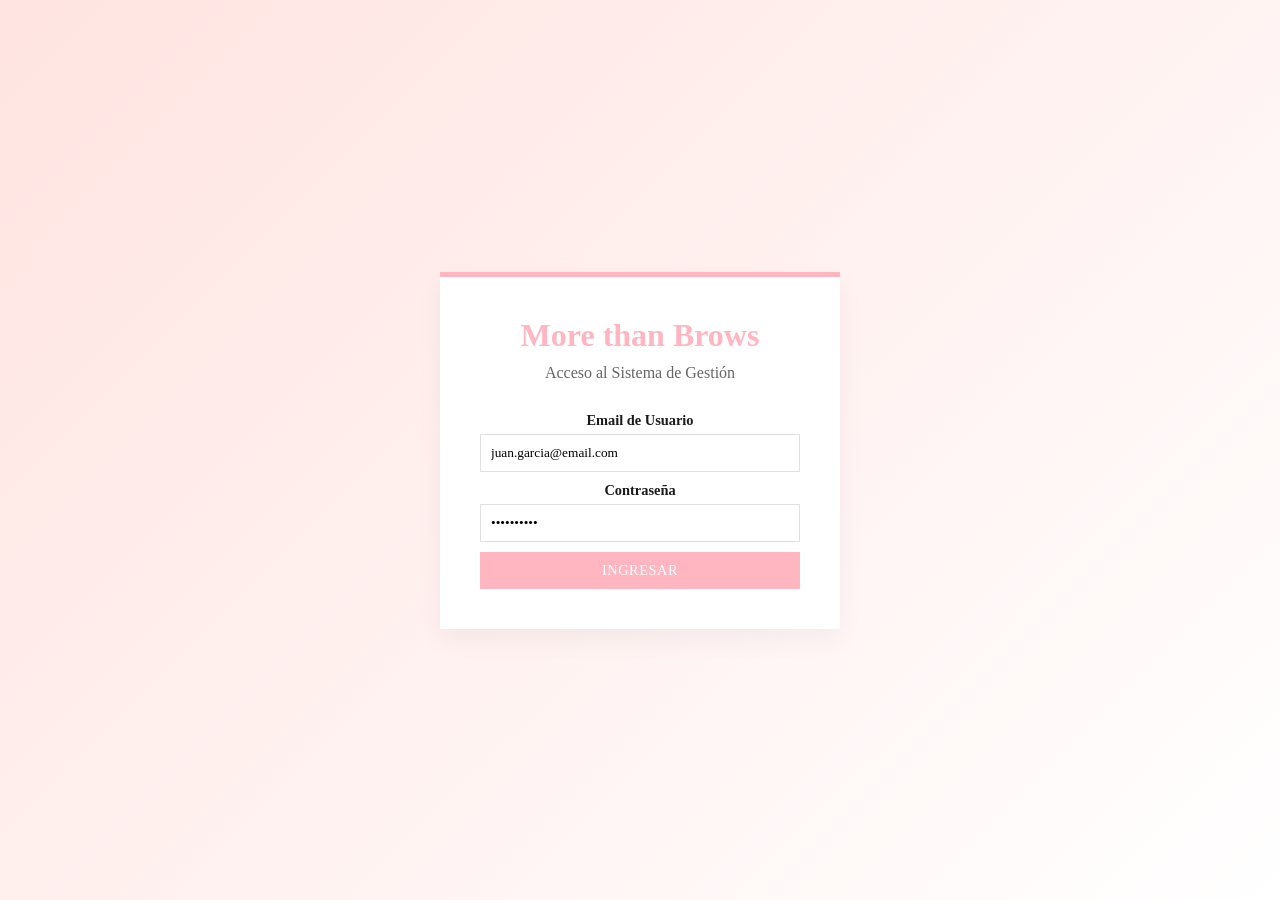
==== www/admin.html @ eb9d2459 "Implementación del TPV y CRUD de entidades" ====
<!DOCTYPE html>
<html lang="es">
<head>
    <meta charset="UTF-8">
    <meta name="viewport" content="width=device-width, initial-scale=1.0">
    <title>Dashboard - More than brows</title>
    <link rel="stylesheet" href="css/styles.css">
</head>
<body>
    <div class="app-container">
        <aside class="sidebar">
            <div class="brand">
                <h2>More than brows</h2>
                <small id="userNameDisplay">Usuario</small>
            </div>
            <ul class="nav-links">
                <li><a href="#" onclick="navTo('sec-tpv')" class="active"><span class="nav-icon">🛒</span> TPV / Venta</a></li>
                <li><a href="#" onclick="navTo('sec-clientes')"><span class="nav-icon">👥</span> Clientes</a></li>
                <li><a href="#" onclick="navTo('sec-productos')"><span class="nav-icon">📦</span> Productos</a></li>
                <li><a href="#" onclick="navTo('sec-ivas')"><span class="nav-icon">tax</span> Tipos IVA</a></li>
                <li><a href="#" onclick="navTo('sec-pagos')"><span class="nav-icon">💳</span> Medios de Pago</a></li>
                <li><a href="#" onclick="navTo('sec-tarjetas')"><span class="nav-icon">🪪</span> Tarjetas</a></li>
                <li style="margin-top: auto; border-top: 1px solid #eee;">
                    <a href="#" onclick="logout()" style="color: #ff6b6b;"><span class="nav-icon">🚪</span> Cerrar Sesión</a>
                </li>
            </ul>
        </aside>

        <main class="main-content">
            
            <section id="sec-tpv" class="section active">
                <div class="page-header">
                    <h2>Terminal Punto de Venta</h2>
                    <span id="fecha-hoy" style="color: var(--gris-oscuro);"></span>
                </div>
                <div class="tpv-layout">
                    <div id="tpv-productos" class="product-grid">
                        </div>
                    <div class="ticket-panel">
                        <div class="ticket-header">
                            <h3>Ticket de Venta</h3>
                        </div>
                        <div id="ticket-items" class="ticket-items">
                            <p style="text-align:center; color:gray; margin-top:20px;">Ticket vacío</p>
                        </div>
                        <div class="ticket-total-section">
                            <div class="ticket-row">
                                <span>Subtotal:</span>
                                <span id="lbl-subtotal">0.00 €</span>
                            </div>
                            <div class="ticket-row">
                                <span>IVA:</span>
                                <span id="lbl-iva">0.00 €</span>
                            </div>
                            <div class="ticket-row" style="margin-top:10px;">
                                <span class="total-final">TOTAL:</span>
                                <span class="total-final" id="lbl-total">0.00 €</span>
                            </div>
                            <button class="btn btn-primary" style="width:100%; margin-top:15px; padding:15px;" onclick="abrirModalPago()">COBRAR</button>
                        </div>
                    </div>
                </div>
            </section>

            <section id="sec-clientes" class="section">
                <div class="page-header">
                    <h2>Gestión de Clientes</h2>
                </div>
                <form id="form-cliente" class="form-grid">
                    <input type="hidden" id="cli-id">
                    <div class="form-group"><label>Nombre</label><input type="text" id="cli-nombre" required></div>
                    <div class="form-group"><label>Apellidos</label><input type="text" id="cli-apellidos" required></div>
                    <div class="form-group"><label>Email</label><input type="email" id="cli-email" required></div>
                    <div class="form-group"><label>Teléfono</label><input type="text" id="cli-telefono"></div>
                    <div class="form-group"><label>Password</label><input type="password" id="cli-pass" placeholder="***"></div>
                    <div class="form-group" style="display:flex; align-items:end;">
                        <button type="submit" class="btn btn-primary">Guardar</button>
                        <button type="button" class="btn" onclick="limpiarForm('form-cliente')">Limpiar</button>
                    </div>
                </form>
                <div class="table-container">
                    <table>
                        <thead><tr><th>ID</th><th>Nombre</th><th>Email</th><th>Teléfono</th><th>Acciones</th></tr></thead>
                        <tbody id="tabla-clientes"></tbody>
                    </table>
                </div>
            </section>

            <section id="sec-productos" class="section">
                <div class="page-header">
                    <h2>Gestión de Productos</h2>
                </div>
                <form id="form-producto" class="form-grid">
                    <input type="hidden" id="prod-id">
                    <div class="form-group"><label>Descripción</label><input type="text" id="prod-desc" required></div>
                    <div class="form-group"><label>Precio</label><input type="number" step="0.01" id="prod-precio" required></div>
                    <div class="form-group"><label>Tipo IVA</label><select id="prod-iva"></select></div>
                    <div class="form-group" style="display:flex; align-items:end;">
                        <button type="submit" class="btn btn-primary">Guardar</button>
                        <button type="button" class="btn" onclick="limpiarForm('form-producto')">Limpiar</button>
                    </div>
                </form>
                <div class="table-container">
                    <table>
                        <thead><tr><th>ID</th><th>Descripción</th><th>Precio</th><th>Tipo IVA</th><th>Acciones</th></tr></thead>
                        <tbody id="tabla-productos"></tbody>
                    </table>
                </div>
            </section>

            <section id="sec-ivas" class="section">
                <div class="page-header"><h2>Tipos de IVA</h2></div>
                <form id="form-iva" class="form-grid">
                    <input type="hidden" id="iva-id">
                    <div class="form-group"><label>Descripción</label><input type="text" id="iva-desc" required></div>
                    <div class="form-group"><label>Tasa %</label><input type="number" step="0.01" id="iva-tasa" required></div>
                    <div class="form-group" style="display:flex; align-items:end;">
                        <button type="submit" class="btn btn-primary">Guardar</button>
                        <button type="button" class="btn" onclick="limpiarForm('form-iva')">Limpiar</button>
                    </div>
                </form>
                <div class="table-container">
                    <table>
                        <thead><tr><th>ID</th><th>Descripción</th><th>Tasa</th><th>Acciones</th></tr></thead>
                        <tbody id="tabla-ivas"></tbody>
                    </table>
                </div>
            </section>

            <section id="sec-pagos" class="section">
                <div class="page-header"><h2>Medios de Pago</h2></div>
                <form id="form-pago" class="form-grid">
                    <input type="hidden" id="pago-id">
                    <div class="form-group"><label>Descripción</label><input type="text" id="pago-desc" required></div>
                    <div class="form-group" style="display:flex; align-items:end;">
                        <button type="submit" class="btn btn-primary">Guardar</button>
                        <button type="button" class="btn" onclick="limpiarForm('form-pago')">Limpiar</button>
                    </div>
                </form>
                <div class="table-container">
                    <table>
                        <thead><tr><th>ID</th><th>Descripción</th><th>Acciones</th></tr></thead>
                        <tbody id="tabla-pagos"></tbody>
                    </table>
                </div>
            </section>

            <section id="sec-tarjetas" class="section">
                <div class="page-header"><h2>Tarjetas de Crédito</h2></div>
                <form id="form-tarjeta" class="form-grid">
                    <input type="hidden" id="tarj-id">
                    <div class="form-group"><label>Descripción</label><input type="text" id="tarj-desc" required></div>
                    <div class="form-group"><label>Número</label><input type="text" id="tarj-num" required></div>
                    <div class="form-group"><label>Caducidad</label><input type="date" id="tarj-cad" required></div>
                    <div class="form-group"><label>Cliente</label><select id="tarj-cli"></select></div>
                    <div class="form-group" style="display:flex; align-items:end;">
                        <button type="submit" class="btn btn-primary">Guardar</button>
                        <button type="button" class="btn" onclick="limpiarForm('form-tarjeta')">Limpiar</button>
                    </div>
                </form>
                <div class="table-container">
                    <table>
                        <thead><tr><th>ID</th><th>Descripción</th><th>Número</th><th>Cliente</th><th>Acciones</th></tr></thead>
                        <tbody id="tabla-tarjetas"></tbody>
                    </table>
                </div>
            </section>

        </main>
    </div>

    <div id="modal-pago" class="modal">
        <div class="modal-content">
            <h2 style="color:var(--rosa-principal); margin-bottom:20px;">Finalizar Compra</h2>
            <div class="form-group">
                <label>Cliente</label>
                <select id="modal-cliente"></select>
            </div>
            <div class="form-group">
                <label>Medio de Pago</label>
                <select id="modal-medio" onchange="checkMedioPago()"></select>
            </div>
            <div class="form-group" id="div-tarjeta" style="display:none;">
                <label>Tarjeta del Cliente</label>
                <select id="modal-tarjeta"></select>
                <small style="color:gray;">Solo si el cliente tiene tarjetas registradas</small>
            </div>
            
            <h3 style="text-align:right; margin-top:20px;">Total: <span id="modal-total">0.00 €</span></h3>
            
            <div class="modal-footer">
                <button class="btn" onclick="document.getElementById('modal-pago').classList.remove('active')">Cancelar</button>
                <button class="btn btn-primary" onclick="procesarPedido()">Confirmar Pedido</button>
            </div>
        </div>
    </div>

    <script src="js/app.js"></script>
</body>
</html>
---- www/css/styles.css ----
:root {
    --rosa-principal: #FFB6C1;
    --rosa-secundario: #FFE4E1;
    --rosa-acento: #FFC0CB;
    --negro: #1A1A1A;
    --blanco: #FFFFFF;
    --gris-claro: #F5F5F5;
    --gris-medio: #E0E0E0;
    --gris-oscuro: #666666;
    --sidebar-width: 260px;
    --header-height: 70px;
    --transicion: all 0.3s ease;
}

* { box-sizing: border-box; margin: 0; padding: 0; }

body {
    font-family: 'Georgia', serif;
    background-color: var(--gris-claro);
    color: var(--negro);
    height: 100vh;
    overflow: hidden; /* Importante para el layout de panel */
}

/* --- Layout Principal --- */
.app-container {
    display: flex;
    height: 100vh;
}

/* Sidebar Navigation */
.sidebar {
    width: var(--sidebar-width);
    background: var(--blanco);
    border-right: 1px solid var(--gris-medio);
    display: flex;
    flex-direction: column;
    padding: 20px 0;
    flex-shrink: 0;
}

.brand {
    text-align: center;
    padding-bottom: 20px;
    border-bottom: 2px solid var(--rosa-secundario);
    margin-bottom: 20px;
}

.brand h2 { 
    color: var(--rosa-principal); 
    font-weight: 300; 
    letter-spacing: 1px;
    font-size: 1.5rem;
}

.nav-links { list-style: none; }

.nav-links li a {
    display: flex;
    align-items: center;
    padding: 15px 25px;
    color: var(--negro);
    text-decoration: none;
    transition: var(--transicion);
    border-left: 4px solid transparent;
    font-size: 1rem;
}

.nav-links li a:hover, .nav-links li a.active {
    background-color: var(--rosa-secundario);
    border-left-color: var(--rosa-principal);
    font-weight: bold;
}

.nav-icon { margin-right: 10px; width: 20px; text-align: center; }

/* Main Content Area */
.main-content {
    flex: 1;
    overflow-y: auto;
    padding: 30px;
    background-color: #FAFAFA;
}

.section { display: none; animation: fadeIn 0.3s ease; }
.section.active { display: block; }

@keyframes fadeIn { from { opacity: 0; transform: translateY(10px); } to { opacity: 1; transform: translateY(0); } }

.page-header {
    display: flex;
    justify-content: space-between;
    align-items: center;
    margin-bottom: 30px;
    padding-bottom: 15px;
    border-bottom: 1px solid var(--gris-medio);
}

.page-header h2 { color: var(--rosa-principal); font-weight: 400; border: none; margin: 0; }

/* --- Tablas CRUD --- */
.table-container {
    background: var(--blanco);
    border: 1px solid var(--gris-medio);
    box-shadow: 0 2px 5px rgba(0,0,0,0.05);
    overflow-x: auto;
}

table { width: 100%; border-collapse: collapse; }

th {
    background-color: var(--rosa-secundario);
    text-align: left;
    padding: 15px;
    font-weight: 600;
    color: var(--negro);
    border-bottom: 2px solid var(--rosa-principal);
}

td { padding: 12px 15px; border-bottom: 1px solid var(--gris-medio); }
tr:hover { background-color: #FFF0F5; }

/* Formularios */
.form-grid {
    display: grid;
    grid-template-columns: repeat(auto-fit, minmax(200px, 1fr));
    gap: 15px;
    margin-bottom: 20px;
    background: var(--blanco);
    padding: 20px;
    border: 1px solid var(--gris-medio);
}

.form-group { margin-bottom: 10px; }
.form-group label { display: block; margin-bottom: 5px; font-size: 0.9em; font-weight: bold;}
.form-group input, .form-group select {
    width: 100%; padding: 10px; border: 1px solid var(--gris-medio); font-family: 'Georgia';
}
.form-group input:focus { border-color: var(--rosa-principal); outline: none; }

/* Botones */
.btn {
    padding: 10px 20px;
    border: none;
    cursor: pointer;
    font-family: 'Georgia', serif;
    font-size: 0.9em;
    transition: 0.3s;
    text-transform: uppercase;
    letter-spacing: 0.5px;
}

.btn-primary { background: var(--rosa-principal); color: var(--blanco); }
.btn-primary:hover { background: var(--rosa-acento); transform: translateY(-2px); box-shadow: 0 4px 6px rgba(0,0,0,0.1); }

.btn-danger { background: #ff6b6b; color: white; }
.btn-sm { padding: 5px 10px; font-size: 0.8em; margin-right: 5px; }

/* --- TPV (Punto de Venta) --- */
.tpv-layout {
    display: grid;
    grid-template-columns: 2fr 1fr;
    gap: 20px;
    height: calc(100vh - 150px);
}

.product-grid {
    display: grid;
    grid-template-columns: repeat(auto-fill, minmax(160px, 1fr));
    gap: 15px;
    overflow-y: auto;
    padding-right: 10px;
}

.tpv-card {
    background: var(--blanco);
    border: 1px solid var(--gris-medio);
    padding: 15px;
    text-align: center;
    cursor: pointer;
    transition: 0.2s;
    display: flex;
    flex-direction: column;
    justify-content: space-between;
    height: 150px;
}

.tpv-card:hover { border-color: var(--rosa-principal); box-shadow: 0 4px 10px rgba(0,0,0,0.1); transform: translateY(-2px); }
.tpv-card h4 { font-size: 1rem; margin-bottom: 5px; }
.tpv-card .price { color: var(--rosa-principal); font-weight: bold; font-size: 1.2rem; }

.ticket-panel {
    background: var(--blanco);
    border: 1px solid var(--gris-medio);
    display: flex;
    flex-direction: column;
    padding: 20px;
    box-shadow: 0 4px 15px rgba(0,0,0,0.05);
}

.ticket-header { text-align: center; border-bottom: 2px dashed var(--gris-medio); padding-bottom: 10px; margin-bottom: 10px; }
.ticket-items { flex: 1; overflow-y: auto; margin-bottom: 15px; }

.ticket-item {
    display: flex;
    justify-content: space-between;
    align-items: center;
    margin-bottom: 10px;
    font-size: 0.9em;
    padding-bottom: 5px;
    border-bottom: 1px solid #eee;
}

.ticket-total-section { border-top: 2px solid var(--negro); padding-top: 15px; }
.ticket-row { display: flex; justify-content: space-between; margin-bottom: 5px; }
.total-final { font-size: 1.5em; color: var(--rosa-principal); font-weight: bold; }

/* --- Login Page --- */
.login-body {
    display: flex;
    justify-content: center;
    align-items: center;
    height: 100vh;
    background: linear-gradient(135deg, var(--rosa-secundario), var(--blanco));
}

.login-card {
    background: var(--blanco);
    padding: 40px;
    width: 400px;
    box-shadow: 0 10px 25px rgba(0,0,0,0.05);
    border-top: 5px solid var(--rosa-principal);
    text-align: center;
}

/* Modales */
.modal {
    display: none; position: fixed; top: 0; left: 0; width: 100%; height: 100%;
    background: rgba(0,0,0,0.4); z-index: 1000; justify-content: center; align-items: center;
}
.modal.active { display: flex; }
.modal-content { background: var(--blanco); padding: 30px; width: 500px; max-width: 90%; border-radius: 4px; }
.modal-footer { margin-top: 20px; text-align: right; }
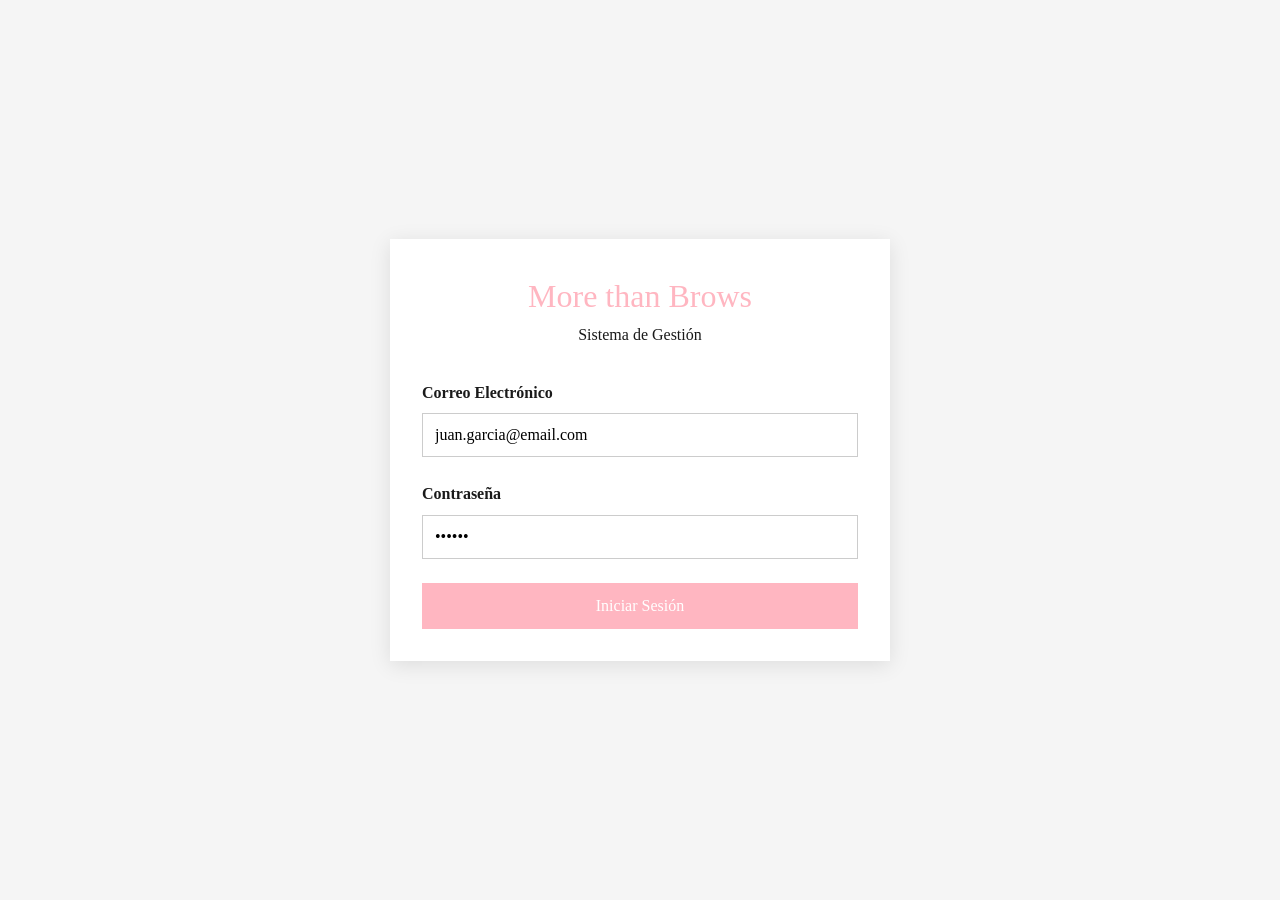
==== commit 31239c8c: "Implementación de la filosofía Mobile First, accesibilidad y nomenclatura BEM" ====
--- a/www/admin.html
+++ b/www/admin.html
@@ -3,165 +3,154 @@
 <head>
     <meta charset="UTF-8">
     <meta name="viewport" content="width=device-width, initial-scale=1.0">
-    <title>Dashboard - More than brows</title>
+    <title>Panel - More than brows</title>
     <link rel="stylesheet" href="css/styles.css">
 </head>
 <body>
-    <div class="app-container">
-        <aside class="sidebar">
-            <div class="brand">
-                <h2>More than brows</h2>
+    <div class="layout">
+        <nav class="sidebar" aria-label="Navegación principal">
+            <div class="sidebar__brand">
+                <h2 class="sidebar__brand-title">More than brows</h2>
                 <small id="userNameDisplay">Usuario</small>
             </div>
-            <ul class="nav-links">
-                <li><a href="#" onclick="navTo('sec-tpv')" class="active"><span class="nav-icon">🛒</span> TPV / Venta</a></li>
-                <li><a href="#" onclick="navTo('sec-clientes')"><span class="nav-icon">👥</span> Clientes</a></li>
-                <li><a href="#" onclick="navTo('sec-productos')"><span class="nav-icon">📦</span> Productos</a></li>
-                <li><a href="#" onclick="navTo('sec-ivas')"><span class="nav-icon">tax</span> Tipos IVA</a></li>
-                <li><a href="#" onclick="navTo('sec-pagos')"><span class="nav-icon">💳</span> Medios de Pago</a></li>
-                <li><a href="#" onclick="navTo('sec-tarjetas')"><span class="nav-icon">🪪</span> Tarjetas</a></li>
-                <li style="margin-top: auto; border-top: 1px solid #eee;">
-                    <a href="#" onclick="logout()" style="color: #ff6b6b;"><span class="nav-icon">🚪</span> Cerrar Sesión</a>
+            <ul class="sidebar__nav">
+                <li>
+                    <a href="#" onclick="navTo('sec-tpv', this)" class="sidebar__link sidebar__link--active" aria-current="page">
+                        <svg class="sidebar__icon" viewBox="0 0 24 24"><path d="M7 18c-1.1 0-1.99.9-1.99 2S5.9 22 7 22s2-.9 2-2-.9-2-2-2zM1 2v2h2l3.6 7.59-1.35 2.45c-.16.28-.25.61-.25.96 0 1.1.9 2 2 2h12v-2H7.42c-.14 0-.25-.11-.25-.25l.03-.12.9-1.63h7.45c.75 0 1.41-.41 1.75-1.03l3.58-6.49c.08-.14.12-.31.12-.48 0-.55-.45-1-1-1H5.21l-.94-2H1zm16 16c-1.1 0-1.99.9-1.99 2s.89 2 1.99 2 2-.9 2-2-.9-2-2-2z"/></svg>
+                        <span>TPV</span>
+                    </a>
+                </li>
+                <li>
+                    <a href="#" onclick="navTo('sec-clientes', this)" class="sidebar__link">
+                        <svg class="sidebar__icon" viewBox="0 0 24 24"><path d="M12 12c2.21 0 4-1.79 4-4s-1.79-4-4-4-4 1.79-4 4 1.79 4 4 4zm0 2c-2.67 0-8 1.34-8 4v2h16v-2c0-2.66-5.33-4-8-4z"/></svg>
+                        <span>Clientes</span>
+                    </a>
+                </li>
+                <li>
+                    <a href="#" onclick="navTo('sec-productos', this)" class="sidebar__link">
+                        <svg class="sidebar__icon" viewBox="0 0 24 24"><path d="M20 4H4v2h16V4zm1 10v-2l-1-5H4l-1 5v2h1v6h10v-6h4v6h2v-6h1zm-9 4H6v-4h6v4z"/></svg>
+                        <span>Prod.</span>
+                    </a>
+                </li>
+                <li>
+                    <a href="#" onclick="logout()" class="sidebar__link" style="color: var(--color-danger);">
+                        <svg class="sidebar__icon" viewBox="0 0 24 24"><path d="M10.09 15.59L11.5 17l5-5-5-5-1.41 1.41L12.67 11H3v2h9.67l-2.58 2.59zM19 3H5c-1.11 0-2 .9-2 2v4h2V5h14v14H5v-4H3v4c0 1.1.89 2 2 2h14c1.1 0 2-.9 2-2V5c0-1.1-.9-2-2-2z"/></svg>
+                        <span>Salir</span>
+                    </a>
                 </li>
             </ul>
-        </aside>
+        </nav>
 
-        <main class="main-content">
+        <main class="layout__main" id="main-content">
             
-            <section id="sec-tpv" class="section active">
-                <div class="page-header">
-                    <h2>Terminal Punto de Venta</h2>
-                    <span id="fecha-hoy" style="color: var(--gris-oscuro);"></span>
-                </div>
-                <div class="tpv-layout">
-                    <div id="tpv-productos" class="product-grid">
+            <section id="sec-tpv" class="section section--active" aria-labelledby="title-tpv">
+                <header class="page-header">
+                    <h2 id="title-tpv" class="page-header__title">Terminal Punto de Venta</h2>
+                    <p id="fecha-hoy" class="form__label" style="font-weight: normal;"></p>
+                </header>
+
+                <div class="tpv">
+                    <div id="tpv-productos" class="tpv__grid" role="list">
                         </div>
-                    <div class="ticket-panel">
-                        <div class="ticket-header">
-                            <h3>Ticket de Venta</h3>
+
+                    <div class="ticket tpv__ticket">
+                        <h3 class="form__label" style="text-align: center; border-bottom: 2px dashed #CCC; padding-bottom: 8px;">Ticket Actual</h3>
+                        
+                        <div id="ticket-items" class="ticket__items" role="list">
+                            <p style="text-align:center; color: var(--color-text-light);">Carrito vacío</p>
                         </div>
-                        <div id="ticket-items" class="ticket-items">
-                            <p style="text-align:center; color:gray; margin-top:20px;">Ticket vacío</p>
-                        </div>
-                        <div class="ticket-total-section">
-                            <div class="ticket-row">
+
+                        <div class="ticket__summary">
+                            <div style="display:flex; justify-content:space-between;">
                                 <span>Subtotal:</span>
                                 <span id="lbl-subtotal">0.00 €</span>
                             </div>
-                            <div class="ticket-row">
+                            <div style="display:flex; justify-content:space-between;">
                                 <span>IVA:</span>
                                 <span id="lbl-iva">0.00 €</span>
                             </div>
-                            <div class="ticket-row" style="margin-top:10px;">
-                                <span class="total-final">TOTAL:</span>
-                                <span class="total-final" id="lbl-total">0.00 €</span>
+                            <div style="display:flex; justify-content:space-between; margin-top: 10px; font-weight: bold;">
+                                <span class="ticket__total">TOTAL:</span>
+                                <span class="ticket__total" id="lbl-total">0.00 €</span>
                             </div>
-                            <button class="btn btn-primary" style="width:100%; margin-top:15px; padding:15px;" onclick="abrirModalPago()">COBRAR</button>
+                            <button class="btn btn--primary btn--block" style="margin-top: 16px;" onclick="abrirModalPago()">COBRAR</button>
                         </div>
                     </div>
                 </div>
             </section>
 
-            <section id="sec-clientes" class="section">
-                <div class="page-header">
-                    <h2>Gestión de Clientes</h2>
-                </div>
-                <form id="form-cliente" class="form-grid">
+            <section id="sec-clientes" class="section" aria-labelledby="title-clientes">
+                <header class="page-header">
+                    <h2 id="title-clientes" class="page-header__title">Gestión de Clientes</h2>
+                </header>
+
+                <form id="form-cliente" class="form">
                     <input type="hidden" id="cli-id">
-                    <div class="form-group"><label>Nombre</label><input type="text" id="cli-nombre" required></div>
-                    <div class="form-group"><label>Apellidos</label><input type="text" id="cli-apellidos" required></div>
-                    <div class="form-group"><label>Email</label><input type="email" id="cli-email" required></div>
-                    <div class="form-group"><label>Teléfono</label><input type="text" id="cli-telefono"></div>
-                    <div class="form-group"><label>Password</label><input type="password" id="cli-pass" placeholder="***"></div>
-                    <div class="form-group" style="display:flex; align-items:end;">
-                        <button type="submit" class="btn btn-primary">Guardar</button>
-                        <button type="button" class="btn" onclick="limpiarForm('form-cliente')">Limpiar</button>
+                    <div class="form__group">
+                        <label for="cli-nombre" class="form__label">Nombre</label>
+                        <input type="text" id="cli-nombre" class="form__input" required>
                     </div>
+                    <div class="form__group">
+                        <label for="cli-email" class="form__label">Email</label>
+                        <input type="email" id="cli-email" class="form__input" required>
+                    </div>
+                    <div class="form__group">
+                        <label for="cli-apellidos" class="form__label">Apellidos</label>
+                        <input type="text" id="cli-apellidos" class="form__input" required>
+                    </div>
+                    <div class="form__group">
+                        <label for="cli-telefono" class="form__label">Teléfono</label>
+                        <input type="tel" id="cli-telefono" class="form__input">
+                    </div>
+                    <button type="submit" class="btn btn--primary">Guardar Cliente</button>
+                    <button type="button" class="btn" onclick="limpiarForm('form-cliente')">Limpiar</button>
                 </form>
-                <div class="table-container">
-                    <table>
-                        <thead><tr><th>ID</th><th>Nombre</th><th>Email</th><th>Teléfono</th><th>Acciones</th></tr></thead>
+
+                <div class="data-table-wrapper">
+                    <table class="data-table">
+                        <thead class="data-table__header">
+                            <tr>
+                                <th class="data-table__th">Nombre</th>
+                                <th class="data-table__th">Email</th>
+                                <th class="data-table__th">Acciones</th>
+                            </tr>
+                        </thead>
                         <tbody id="tabla-clientes"></tbody>
                     </table>
                 </div>
             </section>
 
-            <section id="sec-productos" class="section">
-                <div class="page-header">
-                    <h2>Gestión de Productos</h2>
-                </div>
-                <form id="form-producto" class="form-grid">
+            <section id="sec-productos" class="section" aria-labelledby="title-productos">
+                <header class="page-header"><h2 id="title-productos" class="page-header__title">Gestión de Productos</h2></header>
+                
+                <form id="form-producto" class="form">
                     <input type="hidden" id="prod-id">
-                    <div class="form-group"><label>Descripción</label><input type="text" id="prod-desc" required></div>
-                    <div class="form-group"><label>Precio</label><input type="number" step="0.01" id="prod-precio" required></div>
-                    <div class="form-group"><label>Tipo IVA</label><select id="prod-iva"></select></div>
-                    <div class="form-group" style="display:flex; align-items:end;">
-                        <button type="submit" class="btn btn-primary">Guardar</button>
-                        <button type="button" class="btn" onclick="limpiarForm('form-producto')">Limpiar</button>
+                    <div class="form__group">
+                        <label for="prod-desc" class="form__label">Descripción</label>
+                        <input type="text" id="prod-desc" class="form__input" required>
                     </div>
+                    <div class="form__group">
+                        <label for="prod-precio" class="form__label">Precio (€)</label>
+                        <input type="number" step="0.01" id="prod-precio" class="form__input" required>
+                    </div>
+                    <div class="form__group">
+                        <label for="prod-iva" class="form__label">Tipo IVA</label>
+                        <select id="prod-iva" class="form__select"></select>
+                    </div>
+                    <button type="submit" class="btn btn--primary">Guardar Producto</button>
+                    <button type="button" class="btn" onclick="limpiarForm('form-producto')">Limpiar</button>
                 </form>
-                <div class="table-container">
-                    <table>
-                        <thead><tr><th>ID</th><th>Descripción</th><th>Precio</th><th>Tipo IVA</th><th>Acciones</th></tr></thead>
+
+                <div class="data-table-wrapper">
+                    <table class="data-table">
+                        <thead class="data-table__header">
+                            <tr>
+                                <th class="data-table__th">Descripción</th>
+                                <th class="data-table__th">Precio</th>
+                                <th class="data-table__th">Acciones</th>
+                            </tr>
+                        </thead>
                         <tbody id="tabla-productos"></tbody>
-                    </table>
-                </div>
-            </section>
-
-            <section id="sec-ivas" class="section">
-                <div class="page-header"><h2>Tipos de IVA</h2></div>
-                <form id="form-iva" class="form-grid">
-                    <input type="hidden" id="iva-id">
-                    <div class="form-group"><label>Descripción</label><input type="text" id="iva-desc" required></div>
-                    <div class="form-group"><label>Tasa %</label><input type="number" step="0.01" id="iva-tasa" required></div>
-                    <div class="form-group" style="display:flex; align-items:end;">
-                        <button type="submit" class="btn btn-primary">Guardar</button>
-                        <button type="button" class="btn" onclick="limpiarForm('form-iva')">Limpiar</button>
-                    </div>
-                </form>
-                <div class="table-container">
-                    <table>
-                        <thead><tr><th>ID</th><th>Descripción</th><th>Tasa</th><th>Acciones</th></tr></thead>
-                        <tbody id="tabla-ivas"></tbody>
-                    </table>
-                </div>
-            </section>
-
-            <section id="sec-pagos" class="section">
-                <div class="page-header"><h2>Medios de Pago</h2></div>
-                <form id="form-pago" class="form-grid">
-                    <input type="hidden" id="pago-id">
-                    <div class="form-group"><label>Descripción</label><input type="text" id="pago-desc" required></div>
-                    <div class="form-group" style="display:flex; align-items:end;">
-                        <button type="submit" class="btn btn-primary">Guardar</button>
-                        <button type="button" class="btn" onclick="limpiarForm('form-pago')">Limpiar</button>
-                    </div>
-                </form>
-                <div class="table-container">
-                    <table>
-                        <thead><tr><th>ID</th><th>Descripción</th><th>Acciones</th></tr></thead>
-                        <tbody id="tabla-pagos"></tbody>
-                    </table>
-                </div>
-            </section>
-
-            <section id="sec-tarjetas" class="section">
-                <div class="page-header"><h2>Tarjetas de Crédito</h2></div>
-                <form id="form-tarjeta" class="form-grid">
-                    <input type="hidden" id="tarj-id">
-                    <div class="form-group"><label>Descripción</label><input type="text" id="tarj-desc" required></div>
-                    <div class="form-group"><label>Número</label><input type="text" id="tarj-num" required></div>
-                    <div class="form-group"><label>Caducidad</label><input type="date" id="tarj-cad" required></div>
-                    <div class="form-group"><label>Cliente</label><select id="tarj-cli"></select></div>
-                    <div class="form-group" style="display:flex; align-items:end;">
-                        <button type="submit" class="btn btn-primary">Guardar</button>
-                        <button type="button" class="btn" onclick="limpiarForm('form-tarjeta')">Limpiar</button>
-                    </div>
-                </form>
-                <div class="table-container">
-                    <table>
-                        <thead><tr><th>ID</th><th>Descripción</th><th>Número</th><th>Cliente</th><th>Acciones</th></tr></thead>
-                        <tbody id="tabla-tarjetas"></tbody>
                     </table>
                 </div>
             </section>
@@ -169,28 +158,32 @@
         </main>
     </div>
 
-    <div id="modal-pago" class="modal">
-        <div class="modal-content">
-            <h2 style="color:var(--rosa-principal); margin-bottom:20px;">Finalizar Compra</h2>
-            <div class="form-group">
-                <label>Cliente</label>
-                <select id="modal-cliente"></select>
-            </div>
-            <div class="form-group">
-                <label>Medio de Pago</label>
-                <select id="modal-medio" onchange="checkMedioPago()"></select>
-            </div>
-            <div class="form-group" id="div-tarjeta" style="display:none;">
-                <label>Tarjeta del Cliente</label>
-                <select id="modal-tarjeta"></select>
-                <small style="color:gray;">Solo si el cliente tiene tarjetas registradas</small>
+    <div id="modal-pago" class="modal" role="dialog" aria-modal="true" aria-labelledby="modal-title">
+        <div class="modal__content">
+            <h2 id="modal-title" style="color: var(--color-primary); margin-bottom: 20px;">Finalizar Venta</h2>
+            
+            <div class="form__group">
+                <label for="modal-cliente" class="form__label">Seleccionar Cliente</label>
+                <select id="modal-cliente" class="form__select"></select>
             </div>
             
-            <h3 style="text-align:right; margin-top:20px;">Total: <span id="modal-total">0.00 €</span></h3>
-            
-            <div class="modal-footer">
-                <button class="btn" onclick="document.getElementById('modal-pago').classList.remove('active')">Cancelar</button>
-                <button class="btn btn-primary" onclick="procesarPedido()">Confirmar Pedido</button>
+            <div class="form__group">
+                <label for="modal-medio" class="form__label">Medio de Pago</label>
+                <select id="modal-medio" class="form__select" onchange="checkMedioPago()"></select>
+            </div>
+
+            <div class="form__group" id="div-tarjeta" style="display:none;">
+                <label for="modal-tarjeta" class="form__label">Tarjeta Vinculada</label>
+                <select id="modal-tarjeta" class="form__select"></select>
+            </div>
+
+            <div style="text-align: right; margin: 20px 0; font-size: 1.2rem;">
+                Total a Pagar: <strong id="modal-total" style="color: var(--color-primary);">0.00 €</strong>
+            </div>
+
+            <div style="text-align: right;">
+                <button class="btn btn--danger" onclick="cerrarModal()">Cancelar</button>
+                <button class="btn btn--primary" onclick="procesarPedido()">Confirmar</button>
             </div>
         </div>
     </div>
--- a/www/css/styles.css
+++ b/www/css/styles.css
@@ -1,243 +1,395 @@
 :root {
-    --rosa-principal: #FFB6C1;
-    --rosa-secundario: #FFE4E1;
-    --rosa-acento: #FFC0CB;
-    --negro: #1A1A1A;
-    --blanco: #FFFFFF;
-    --gris-claro: #F5F5F5;
-    --gris-medio: #E0E0E0;
-    --gris-oscuro: #666666;
-    --sidebar-width: 260px;
-    --header-height: 70px;
-    --transicion: all 0.3s ease;
-}
-
-* { box-sizing: border-box; margin: 0; padding: 0; }
+    /* Paleta de Colores (Guía de Estilo) */
+    --color-primary: #FFB6C1;       /* Rosa Principal */
+    --color-secondary: #FFE4E1;     /* Rosa Secundario */
+    --color-accent: #FFC0CB;        /* Rosa Acento */
+    --color-text: #1A1A1A;          /* Negro */
+    --color-text-light: #666666;    /* Gris Oscuro */
+    --color-bg: #F5F5F5;            /* Gris Claro */
+    --color-white: #FFFFFF;
+    --color-danger: #D32F2F;
+    
+    /* Espaciado y Dimensiones */
+    --space-xs: 8px;
+    --space-sm: 16px;
+    --space-md: 24px;
+    --space-lg: 32px;
+    
+    --sidebar-width: 280px;
+    --border-radius: 4px; /* Minimalista según guía */
+    --transition: all 0.3s ease;
+}
+
+/* Reset Básico y Tipografía */
+*, *::before, *::after {
+    box-sizing: border-box;
+    margin: 0;
+    padding: 0;
+}
 
 body {
-    font-family: 'Georgia', serif;
-    background-color: var(--gris-claro);
-    color: var(--negro);
-    height: 100vh;
-    overflow: hidden; /* Importante para el layout de panel */
-}
-
-/* --- Layout Principal --- */
-.app-container {
-    display: flex;
-    height: 100vh;
-}
-
-/* Sidebar Navigation */
-.sidebar {
-    width: var(--sidebar-width);
-    background: var(--blanco);
-    border-right: 1px solid var(--gris-medio);
-    display: flex;
-    flex-direction: column;
-    padding: 20px 0;
-    flex-shrink: 0;
-}
-
-.brand {
-    text-align: center;
-    padding-bottom: 20px;
-    border-bottom: 2px solid var(--rosa-secundario);
-    margin-bottom: 20px;
-}
-
-.brand h2 { 
-    color: var(--rosa-principal); 
-    font-weight: 300; 
-    letter-spacing: 1px;
-    font-size: 1.5rem;
-}
-
-.nav-links { list-style: none; }
-
-.nav-links li a {
-    display: flex;
-    align-items: center;
-    padding: 15px 25px;
-    color: var(--negro);
-    text-decoration: none;
-    transition: var(--transicion);
-    border-left: 4px solid transparent;
-    font-size: 1rem;
-}
-
-.nav-links li a:hover, .nav-links li a.active {
-    background-color: var(--rosa-secundario);
-    border-left-color: var(--rosa-principal);
-    font-weight: bold;
-}
-
-.nav-icon { margin-right: 10px; width: 20px; text-align: center; }
-
-/* Main Content Area */
-.main-content {
-    flex: 1;
-    overflow-y: auto;
-    padding: 30px;
-    background-color: #FAFAFA;
-}
-
-.section { display: none; animation: fadeIn 0.3s ease; }
-.section.active { display: block; }
-
-@keyframes fadeIn { from { opacity: 0; transform: translateY(10px); } to { opacity: 1; transform: translateY(0); } }
-
-.page-header {
-    display: flex;
-    justify-content: space-between;
-    align-items: center;
-    margin-bottom: 30px;
-    padding-bottom: 15px;
-    border-bottom: 1px solid var(--gris-medio);
-}
-
-.page-header h2 { color: var(--rosa-principal); font-weight: 400; border: none; margin: 0; }
-
-/* --- Tablas CRUD --- */
-.table-container {
-    background: var(--blanco);
-    border: 1px solid var(--gris-medio);
-    box-shadow: 0 2px 5px rgba(0,0,0,0.05);
-    overflow-x: auto;
-}
-
-table { width: 100%; border-collapse: collapse; }
-
-th {
-    background-color: var(--rosa-secundario);
-    text-align: left;
-    padding: 15px;
-    font-weight: 600;
-    color: var(--negro);
-    border-bottom: 2px solid var(--rosa-principal);
-}
-
-td { padding: 12px 15px; border-bottom: 1px solid var(--gris-medio); }
-tr:hover { background-color: #FFF0F5; }
-
-/* Formularios */
-.form-grid {
-    display: grid;
-    grid-template-columns: repeat(auto-fit, minmax(200px, 1fr));
-    gap: 15px;
-    margin-bottom: 20px;
-    background: var(--blanco);
-    padding: 20px;
-    border: 1px solid var(--gris-medio);
-}
-
-.form-group { margin-bottom: 10px; }
-.form-group label { display: block; margin-bottom: 5px; font-size: 0.9em; font-weight: bold;}
-.form-group input, .form-group select {
-    width: 100%; padding: 10px; border: 1px solid var(--gris-medio); font-family: 'Georgia';
-}
-.form-group input:focus { border-color: var(--rosa-principal); outline: none; }
+    font-family: 'Georgia', 'Times New Roman', serif;
+    background-color: var(--color-bg);
+    color: var(--color-text);
+    line-height: 1.6;
+    font-size: 16px; /* Base legible */
+}
+
+/* --- Componentes UI (BEM) --- */
 
 /* Botones */
 .btn {
-    padding: 10px 20px;
-    border: none;
+    display: inline-block;
+    padding: 12px 24px;
+    font-family: 'Georgia', serif;
+    font-size: 1rem;
+    border: 2px solid transparent;
     cursor: pointer;
-    font-family: 'Georgia', serif;
-    font-size: 0.9em;
-    transition: 0.3s;
-    text-transform: uppercase;
-    letter-spacing: 0.5px;
-}
-
-.btn-primary { background: var(--rosa-principal); color: var(--blanco); }
-.btn-primary:hover { background: var(--rosa-acento); transform: translateY(-2px); box-shadow: 0 4px 6px rgba(0,0,0,0.1); }
-
-.btn-danger { background: #ff6b6b; color: white; }
-.btn-sm { padding: 5px 10px; font-size: 0.8em; margin-right: 5px; }
-
-/* --- TPV (Punto de Venta) --- */
-.tpv-layout {
+    transition: var(--transition);
+    text-align: center;
+    min-height: 44px; /* Touch target size accessible */
+    background-color: transparent;
+}
+
+.btn:focus-visible {
+    outline: 3px solid var(--color-text);
+    outline-offset: 2px;
+}
+
+.btn--primary {
+    background-color: var(--color-primary);
+    color: var(--color-white);
+}
+
+.btn--primary:hover {
+    background-color: var(--color-accent);
+    transform: translateY(-2px);
+}
+
+.btn--danger {
+    background-color: var(--color-white);
+    color: var(--color-danger);
+    border-color: var(--color-danger);
+}
+
+.btn--sm {
+    padding: 4px 12px;
+    font-size: 0.9rem;
+    min-height: 32px;
+}
+
+.btn--block {
+    display: block;
+    width: 100%;
+}
+
+/* Formularios */
+.form__group {
+    margin-bottom: var(--space-md);
+}
+
+.form__label {
+    display: block;
+    margin-bottom: var(--space-xs);
+    font-weight: bold;
+    color: var(--color-text);
+}
+
+.form__input, .form__select {
+    width: 100%;
+    padding: 12px;
+    border: 1px solid #CCC;
+    font-family: inherit;
+    font-size: 1rem;
+    background-color: var(--color-white);
+}
+
+.form__input:focus, .form__select:focus {
+    border-color: var(--color-primary);
+    outline: 3px solid var(--color-secondary);
+}
+
+/* Layout Principal (Mobile First: Sidebar oculto/abajo, Contenido 100%) */
+.layout {
+    display: flex;
+    flex-direction: column;
+    min-height: 100vh;
+}
+
+.layout__main {
+    flex: 1;
+    padding: var(--space-md);
+    padding-bottom: 90px; /* Espacio para navbar móvil */
+    overflow-y: auto;
+}
+
+/* Sidebar / Navbar */
+.sidebar {
+    background-color: var(--color-white);
+    border-top: 1px solid #E0E0E0;
+    position: fixed;
+    bottom: 0;
+    width: 100%;
+    z-index: 100;
+    padding: var(--space-xs) 0;
+}
+
+.sidebar__brand {
+    display: none; /* Oculto en móvil */
+}
+
+.sidebar__nav {
+    display: flex;
+    justify-content: space-around;
+    list-style: none;
+}
+
+.sidebar__link {
+    display: flex;
+    flex-direction: column;
+    align-items: center;
+    text-decoration: none;
+    color: var(--color-text-light);
+    font-size: 0.8rem;
+    padding: var(--space-xs);
+}
+
+.sidebar__link--active {
+    color: var(--color-primary);
+    font-weight: bold;
+}
+
+.sidebar__icon {
+    width: 24px;
+    height: 24px;
+    margin-bottom: 4px;
+    fill: currentColor;
+}
+
+/* Header de Página */
+.page-header {
+    margin-bottom: var(--space-lg);
+    border-bottom: 1px solid var(--color-secondary);
+    padding-bottom: var(--space-sm);
+}
+
+.page-header__title {
+    color: var(--color-primary);
+    font-size: 1.8rem;
+    font-weight: normal;
+}
+
+/* --- Componentes Específicos --- */
+
+/* Tablas (Responsive: Scroll horizontal) */
+.data-table-wrapper {
+    overflow-x: auto;
+    background: var(--color-white);
+    border: 1px solid #E0E0E0;
+    margin-top: var(--space-md);
+}
+
+.data-table {
+    width: 100%;
+    border-collapse: collapse;
+    min-width: 600px; /* Fuerza scroll en pantallas muy pequeñas */
+}
+
+.data-table__header {
+    background-color: var(--color-secondary);
+    text-align: left;
+}
+
+.data-table__th, .data-table__cell {
+    padding: var(--space-sm);
+    border-bottom: 1px solid #EEE;
+}
+
+/* TPV Grid (Mobile: 2 columnas) */
+.tpv {
+    display: flex;
+    flex-direction: column;
+    gap: var(--space-md);
+}
+
+.tpv__grid {
     display: grid;
-    grid-template-columns: 2fr 1fr;
-    gap: 20px;
-    height: calc(100vh - 150px);
-}
-
-.product-grid {
-    display: grid;
-    grid-template-columns: repeat(auto-fill, minmax(160px, 1fr));
-    gap: 15px;
+    grid-template-columns: repeat(2, 1fr); /* 2 columnas en móvil */
+    gap: var(--space-sm);
+    max-height: 50vh;
     overflow-y: auto;
-    padding-right: 10px;
-}
-
-.tpv-card {
-    background: var(--blanco);
-    border: 1px solid var(--gris-medio);
-    padding: 15px;
-    text-align: center;
-    cursor: pointer;
-    transition: 0.2s;
+}
+
+.product-card {
+    background: var(--color-white);
+    border: 1px solid #E0E0E0;
+    padding: var(--space-sm);
     display: flex;
     flex-direction: column;
     justify-content: space-between;
-    height: 150px;
-}
-
-.tpv-card:hover { border-color: var(--rosa-principal); box-shadow: 0 4px 10px rgba(0,0,0,0.1); transform: translateY(-2px); }
-.tpv-card h4 { font-size: 1rem; margin-bottom: 5px; }
-.tpv-card .price { color: var(--rosa-principal); font-weight: bold; font-size: 1.2rem; }
-
-.ticket-panel {
-    background: var(--blanco);
-    border: 1px solid var(--gris-medio);
-    display: flex;
-    flex-direction: column;
-    padding: 20px;
-    box-shadow: 0 4px 15px rgba(0,0,0,0.05);
-}
-
-.ticket-header { text-align: center; border-bottom: 2px dashed var(--gris-medio); padding-bottom: 10px; margin-bottom: 10px; }
-.ticket-items { flex: 1; overflow-y: auto; margin-bottom: 15px; }
-
-.ticket-item {
+    text-align: center;
+    transition: var(--transition);
+}
+
+/* Usamos button para accesibilidad (teclado) */
+.product-card[role="button"]:focus {
+    border-color: var(--color-primary);
+    outline: 2px solid var(--color-primary);
+}
+
+.product-card__title {
+    font-size: 1rem;
+    margin-bottom: var(--space-xs);
+}
+
+.product-card__price {
+    color: var(--color-primary);
+    font-weight: bold;
+    font-size: 1.1rem;
+}
+
+/* Ticket TPV */
+.ticket {
+    background: var(--color-white);
+    border: 1px solid #E0E0E0;
+    padding: var(--space-md);
+}
+
+.ticket__items {
+    max-height: 200px;
+    overflow-y: auto;
+    margin-bottom: var(--space-md);
+    border-bottom: 1px dashed #CCC;
+}
+
+.ticket__item {
     display: flex;
     justify-content: space-between;
+    margin-bottom: var(--space-xs);
     align-items: center;
-    margin-bottom: 10px;
-    font-size: 0.9em;
-    padding-bottom: 5px;
-    border-bottom: 1px solid #eee;
-}
-
-.ticket-total-section { border-top: 2px solid var(--negro); padding-top: 15px; }
-.ticket-row { display: flex; justify-content: space-between; margin-bottom: 5px; }
-.total-final { font-size: 1.5em; color: var(--rosa-principal); font-weight: bold; }
-
-/* --- Login Page --- */
-.login-body {
-    display: flex;
+}
+
+.ticket__total {
+    font-size: 1.5rem;
+    color: var(--color-primary);
+    text-align: right;
+    font-weight: bold;
+}
+
+/* Modal */
+.modal {
+    display: none;
+    position: fixed;
+    top: 0; left: 0;
+    width: 100%; height: 100%;
+    background-color: rgba(0,0,0,0.5);
+    z-index: 1000;
     justify-content: center;
     align-items: center;
-    height: 100vh;
-    background: linear-gradient(135deg, var(--rosa-secundario), var(--blanco));
-}
-
-.login-card {
-    background: var(--blanco);
-    padding: 40px;
-    width: 400px;
-    box-shadow: 0 10px 25px rgba(0,0,0,0.05);
-    border-top: 5px solid var(--rosa-principal);
-    text-align: center;
-}
-
-/* Modales */
-.modal {
-    display: none; position: fixed; top: 0; left: 0; width: 100%; height: 100%;
-    background: rgba(0,0,0,0.4); z-index: 1000; justify-content: center; align-items: center;
-}
-.modal.active { display: flex; }
-.modal-content { background: var(--blanco); padding: 30px; width: 500px; max-width: 90%; border-radius: 4px; }
-.modal-footer { margin-top: 20px; text-align: right; }+    padding: var(--space-md);
+}
+
+.modal--active {
+    display: flex;
+}
+
+.modal__content {
+    background: var(--color-white);
+    padding: var(--space-lg);
+    width: 100%;
+    max-width: 500px;
+    box-shadow: 0 4px 20px rgba(0,0,0,0.1);
+}
+
+/* Helper para esconder visualmente pero no para screen readers */
+.sr-only {
+    position: absolute;
+    width: 1px; height: 1px;
+    padding: 0; margin: -1px;
+    overflow: hidden;
+    clip: rect(0, 0, 0, 0);
+    white-space: nowrap;
+    border-width: 0;
+}
+
+/* Secciones SPA */
+.section { display: none; }
+.section--active { display: block; animation: fade-in 0.3s; }
+
+@keyframes fade-in {
+    from { opacity: 0; transform: translateY(10px); }
+    to { opacity: 1; transform: translateY(0); }
+}
+
+/* --- MEDIA QUERIES (Desktop) --- */
+@media (min-width: 1024px) {
+    .layout {
+        flex-direction: row;
+    }
+
+    .layout__main {
+        margin-left: var(--sidebar-width);
+        padding-bottom: var(--space-md);
+    }
+
+    .sidebar {
+        width: var(--sidebar-width);
+        height: 100vh;
+        top: 0;
+        border-top: none;
+        border-right: 1px solid #E0E0E0;
+        display: flex;
+        flex-direction: column;
+        padding: var(--space-lg) 0;
+    }
+
+    .sidebar__brand {
+        display: block;
+        text-align: center;
+        margin-bottom: var(--space-lg);
+        padding-bottom: var(--space-md);
+        border-bottom: 2px solid var(--color-secondary);
+    }
+
+    .sidebar__brand-title {
+        color: var(--color-primary);
+        font-weight: 300;
+        letter-spacing: 1px;
+    }
+
+    .sidebar__nav {
+        flex-direction: column;
+    }
+
+    .sidebar__link {
+        flex-direction: row;
+        font-size: 1rem;
+        padding: var(--space-md) var(--space-lg);
+        border-left: 4px solid transparent;
+    }
+
+    .sidebar__link--active {
+        background-color: var(--color-secondary);
+        border-left-color: var(--color-primary);
+    }
+
+    .sidebar__icon {
+        margin-bottom: 0;
+        margin-right: var(--space-md);
+    }
+
+    /* Desktop TPV */
+    .tpv {
+        flex-direction: row;
+    }
+    
+    .tpv__grid {
+        flex: 2;
+        grid-template-columns: repeat(auto-fill, minmax(180px, 1fr));
+        max-height: calc(100vh - 200px);
+    }
+
+    .tpv__ticket {
+        flex: 1;
+    }
+}
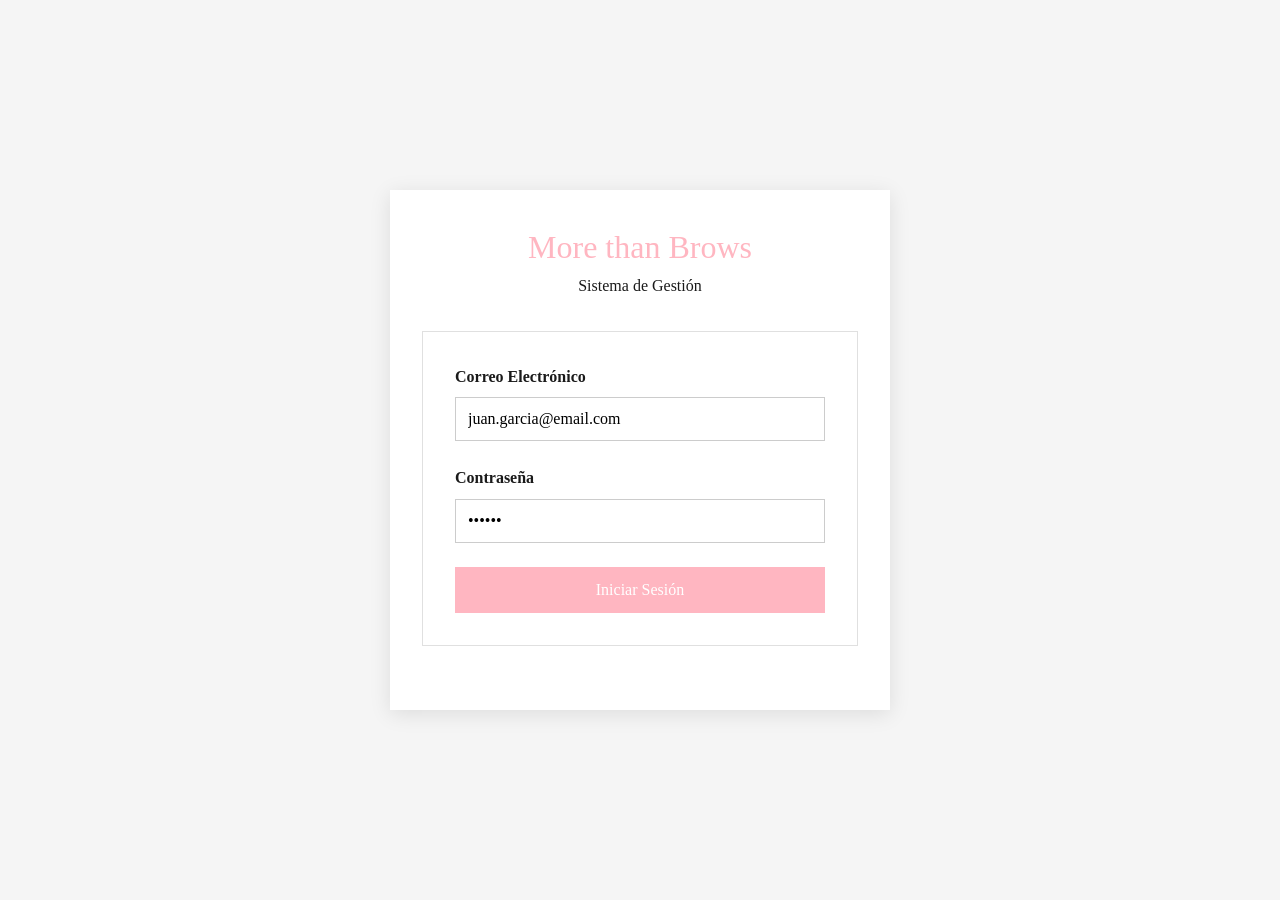
==== commit 3523c89e: "Añado procedimiento de ordenación a los repositorios y modifico el front para habilitar búsquedas y " ====
--- a/www/admin.html
+++ b/www/admin.html
@@ -1,11 +1,13 @@
 <!DOCTYPE html>
 <html lang="es">
+
 <head>
     <meta charset="UTF-8">
     <meta name="viewport" content="width=device-width, initial-scale=1.0">
     <title>Panel - More than brows</title>
     <link rel="stylesheet" href="css/styles.css">
 </head>
+
 <body>
     <div class="layout">
         <nav class="sidebar" aria-label="Navegación principal">
@@ -15,26 +17,74 @@
             </div>
             <ul class="sidebar__nav">
                 <li>
-                    <a href="#" onclick="navTo('sec-tpv', this)" class="sidebar__link sidebar__link--active" aria-current="page">
-                        <svg class="sidebar__icon" viewBox="0 0 24 24"><path d="M7 18c-1.1 0-1.99.9-1.99 2S5.9 22 7 22s2-.9 2-2-.9-2-2-2zM1 2v2h2l3.6 7.59-1.35 2.45c-.16.28-.25.61-.25.96 0 1.1.9 2 2 2h12v-2H7.42c-.14 0-.25-.11-.25-.25l.03-.12.9-1.63h7.45c.75 0 1.41-.41 1.75-1.03l3.58-6.49c.08-.14.12-.31.12-.48 0-.55-.45-1-1-1H5.21l-.94-2H1zm16 16c-1.1 0-1.99.9-1.99 2s.89 2 1.99 2 2-.9 2-2-.9-2-2-2z"/></svg>
+                    <a href="#" onclick="navTo('sec-tpv', this)" class="sidebar__link sidebar__link--active"
+                        aria-current="page">
+                        <svg class="sidebar__icon" viewBox="0 0 24 24">
+                            <path
+                                d="M7 18c-1.1 0-1.99.9-1.99 2S5.9 22 7 22s2-.9 2-2-.9-2-2-2zM1 2v2h2l3.6 7.59-1.35 2.45c-.16.28-.25.61-.25.96 0 1.1.9 2 2 2h12v-2H7.42c-.14 0-.25-.11-.25-.25l.03-.12.9-1.63h7.45c.75 0 1.41-.41 1.75-1.03l3.58-6.49c.08-.14.12-.31.12-.48 0-.55-.45-1-1-1H5.21l-.94-2H1zm16 16c-1.1 0-1.99.9-1.99 2s.89 2 1.99 2 2-.9 2-2-.9-2-2-2z" />
+                        </svg>
                         <span>TPV</span>
                     </a>
                 </li>
                 <li>
                     <a href="#" onclick="navTo('sec-clientes', this)" class="sidebar__link">
-                        <svg class="sidebar__icon" viewBox="0 0 24 24"><path d="M12 12c2.21 0 4-1.79 4-4s-1.79-4-4-4-4 1.79-4 4 1.79 4 4 4zm0 2c-2.67 0-8 1.34-8 4v2h16v-2c0-2.66-5.33-4-8-4z"/></svg>
+                        <svg class="sidebar__icon" viewBox="0 0 24 24">
+                            <path
+                                d="M12 12c2.21 0 4-1.79 4-4s-1.79-4-4-4-4 1.79-4 4 1.79 4 4 4zm0 2c-2.67 0-8 1.34-8 4v2h16v-2c0-2.66-5.33-4-8-4z" />
+                        </svg>
                         <span>Clientes</span>
                     </a>
                 </li>
                 <li>
                     <a href="#" onclick="navTo('sec-productos', this)" class="sidebar__link">
-                        <svg class="sidebar__icon" viewBox="0 0 24 24"><path d="M20 4H4v2h16V4zm1 10v-2l-1-5H4l-1 5v2h1v6h10v-6h4v6h2v-6h1zm-9 4H6v-4h6v4z"/></svg>
-                        <span>Prod.</span>
+                        <svg class="sidebar__icon" viewBox="0 0 24 24">
+                            <path d="M20 4H4v2h16V4zm1 10v-2l-1-5H4l-1 5v2h1v6h10v-6h4v6h2v-6h1zm-9 4H6v-4h6v4z" />
+                        </svg>
+                        <span>Productos</span>
+                    </a>
+                </li>
+                <li>
+                    <a href="#" onclick="navTo('sec-tiposiva', this)" class="sidebar__link">
+                        <svg class="sidebar__icon" viewBox="0 0 24 24">
+                            <path
+                                d="M11.8 10.9c-2.27-.59-3-1.2-3-2.15 0-1.09 1.01-1.85 2.7-1.85 1.78 0 2.44.85 2.5 2.1h2.21c-.07-1.72-1.12-3.3-3.21-3.81V3h-3v2.16c-1.94.42-3.5 1.68-3.5 3.61 0 2.31 1.91 3.46 4.7 4.13 2.5.6 3 1.48 3 2.41 0 .69-.49 1.79-2.7 1.79-2.06 0-2.87-.92-2.98-2.1h-2.2c.12 2.19 1.76 3.42 3.68 3.83V21h3v-2.15c1.95-.37 3.5-1.5 3.5-3.55 0-2.84-2.43-3.81-4.7-4.4z" />
+                        </svg>
+                        <span>Tipos IVA</span>
+                    </a>
+                </li>
+                <li>
+                    <a href="#" onclick="navTo('sec-mediospago', this)" class="sidebar__link">
+                        <svg class="sidebar__icon" viewBox="0 0 24 24">
+                            <path
+                                d="M20 4H4c-1.11 0-1.99.89-1.99 2L2 18c0 1.11.89 2 2 2h16c1.11 0 2-.89 2-2V6c0-1.11-.89-2-2-2zm0 14H4v-6h16v6zm0-10H4V6h16v2z" />
+                        </svg>
+                        <span>Medios Pago</span>
+                    </a>
+                </li>
+                <li>
+                    <a href="#" onclick="navTo('sec-tarjetas', this)" class="sidebar__link">
+                        <svg class="sidebar__icon" viewBox="0 0 24 24">
+                            <path
+                                d="M20 4H4c-1.11 0-1.99.89-1.99 2L2 18c0 1.11.89 2 2 2h16c1.11 0 2-.89 2-2V6c0-1.11-.89-2-2-2zm0 14H4v-6h16v6zm0-10H4V6h16v2z" />
+                        </svg>
+                        <span>Tarjetas</span>
+                    </a>
+                </li>
+                <li>
+                    <a href="#" onclick="navTo('sec-pedidos', this)" class="sidebar__link">
+                        <svg class="sidebar__icon" viewBox="0 0 24 24">
+                            <path
+                                d="M19 3H5c-1.11 0-2 .9-2 2v14c0 1.1.89 2 2 2h14c1.11 0 2-.9 2-2V5c0-1.1-.89-2-2-2zm-2 10h-4v4h-2v-4H7v-2h4V7h2v4h4v2z" />
+                        </svg>
+                        <span>Pedidos</span>
                     </a>
                 </li>
                 <li>
                     <a href="#" onclick="logout()" class="sidebar__link" style="color: var(--color-danger);">
-                        <svg class="sidebar__icon" viewBox="0 0 24 24"><path d="M10.09 15.59L11.5 17l5-5-5-5-1.41 1.41L12.67 11H3v2h9.67l-2.58 2.59zM19 3H5c-1.11 0-2 .9-2 2v4h2V5h14v14H5v-4H3v4c0 1.1.89 2 2 2h14c1.1 0 2-.9 2-2V5c0-1.1-.9-2-2-2z"/></svg>
+                        <svg class="sidebar__icon" viewBox="0 0 24 24">
+                            <path
+                                d="M10.09 15.59L11.5 17l5-5-5-5-1.41 1.41L12.67 11H3v2h9.67l-2.58 2.59zM19 3H5c-1.11 0-2 .9-2 2v4h2V5h14v14H5v-4H3v4c0 1.1.89 2 2 2h14c1.1 0 2-.9 2-2V5c0-1.1-.9-2-2-2z" />
+                        </svg>
                         <span>Salir</span>
                     </a>
                 </li>
@@ -42,7 +92,8 @@
         </nav>
 
         <main class="layout__main" id="main-content">
-            
+
+            <!-- SECCIÓN TPV -->
             <section id="sec-tpv" class="section section--active" aria-labelledby="title-tpv">
                 <header class="page-header">
                     <h2 id="title-tpv" class="page-header__title">Terminal Punto de Venta</h2>
@@ -50,12 +101,13 @@
                 </header>
 
                 <div class="tpv">
-                    <div id="tpv-productos" class="tpv__grid" role="list">
-                        </div>
+                    <div id="tpv-productos" class="tpv__grid" role="list"></div>
 
                     <div class="ticket tpv__ticket">
-                        <h3 class="form__label" style="text-align: center; border-bottom: 2px dashed #CCC; padding-bottom: 8px;">Ticket Actual</h3>
-                        
+                        <h3 class="form__label"
+                            style="text-align: center; border-bottom: 2px dashed #CCC; padding-bottom: 8px;">Ticket
+                            Actual</h3>
+
                         <div id="ticket-items" class="ticket__items" role="list">
                             <p style="text-align:center; color: var(--color-text-light);">Carrito vacío</p>
                         </div>
@@ -69,20 +121,39 @@
                                 <span>IVA:</span>
                                 <span id="lbl-iva">0.00 €</span>
                             </div>
-                            <div style="display:flex; justify-content:space-between; margin-top: 10px; font-weight: bold;">
+                            <div
+                                style="display:flex; justify-content:space-between; margin-top: 10px; font-weight: bold;">
                                 <span class="ticket__total">TOTAL:</span>
                                 <span class="ticket__total" id="lbl-total">0.00 €</span>
                             </div>
-                            <button class="btn btn--primary btn--block" style="margin-top: 16px;" onclick="abrirModalPago()">COBRAR</button>
+                            <button class="btn btn--primary btn--block" style="margin-top: 16px;"
+                                onclick="abrirModalPago()">COBRAR</button>
                         </div>
                     </div>
                 </div>
             </section>
 
+            <!-- SECCIÓN CLIENTES -->
             <section id="sec-clientes" class="section" aria-labelledby="title-clientes">
                 <header class="page-header">
                     <h2 id="title-clientes" class="page-header__title">Gestión de Clientes</h2>
                 </header>
+
+                <!-- Filtros y Búsqueda -->
+                <div class="filter-bar">
+                    <input type="text" id="search-clientes" class="form__input"
+                        placeholder="Buscar por nombre o email..." style="flex: 1;">
+                    <select id="order-clientes" class="form__select" onchange="cargarClientes()"
+                        style="max-width: 200px;">
+                        <option value="nombre-ASC">Nombre (A-Z)</option>
+                        <option value="nombre-DESC">Nombre (Z-A)</option>
+                        <option value="email-ASC">Email (A-Z)</option>
+                        <option value="email-DESC">Email (Z-A)</option>
+                        <option value="fechacreacion-DESC">Más reciente</option>
+                        <option value="fechacreacion-ASC">Más antiguo</option>
+                    </select>
+                    <button class="btn btn--primary" onclick="buscarClientes()">Buscar</button>
+                </div>
 
                 <form id="form-cliente" class="form">
                     <input type="hidden" id="cli-id">
@@ -91,12 +162,12 @@
                         <input type="text" id="cli-nombre" class="form__input" required>
                     </div>
                     <div class="form__group">
+                        <label for="cli-apellidos" class="form__label">Apellidos</label>
+                        <input type="text" id="cli-apellidos" class="form__input" required>
+                    </div>
+                    <div class="form__group">
                         <label for="cli-email" class="form__label">Email</label>
                         <input type="email" id="cli-email" class="form__input" required>
-                    </div>
-                    <div class="form__group">
-                        <label for="cli-apellidos" class="form__label">Apellidos</label>
-                        <input type="text" id="cli-apellidos" class="form__input" required>
                     </div>
                     <div class="form__group">
                         <label for="cli-telefono" class="form__label">Teléfono</label>
@@ -111,7 +182,9 @@
                         <thead class="data-table__header">
                             <tr>
                                 <th class="data-table__th">Nombre</th>
+                                <th class="data-table__th">Apellidos</th>
                                 <th class="data-table__th">Email</th>
+                                <th class="data-table__th">Teléfono</th>
                                 <th class="data-table__th">Acciones</th>
                             </tr>
                         </thead>
@@ -120,9 +193,28 @@
                 </div>
             </section>
 
+            <!-- SECCIÓN PRODUCTOS -->
             <section id="sec-productos" class="section" aria-labelledby="title-productos">
-                <header class="page-header"><h2 id="title-productos" class="page-header__title">Gestión de Productos</h2></header>
-                
+                <header class="page-header">
+                    <h2 id="title-productos" class="page-header__title">Gestión de Productos</h2>
+                </header>
+
+                <!-- Filtros y Búsqueda -->
+                <div class="filter-bar">
+                    <input type="text" id="search-productos" class="form__input" placeholder="Buscar por descripción..."
+                        style="flex: 1;">
+                    <select id="order-productos" class="form__select" onchange="cargarProductos()"
+                        style="max-width: 200px;">
+                        <option value="descripcion-ASC">Descripción (A-Z)</option>
+                        <option value="descripcion-DESC">Descripción (Z-A)</option>
+                        <option value="precio-ASC">Precio (menor)</option>
+                        <option value="precio-DESC">Precio (mayor)</option>
+                        <option value="fechacreacion-DESC">Más reciente</option>
+                        <option value="fechacreacion-ASC">Más antiguo</option>
+                    </select>
+                    <button class="btn btn--primary" onclick="buscarProductos()">Buscar</button>
+                </div>
+
                 <form id="form-producto" class="form">
                     <input type="hidden" id="prod-id">
                     <div class="form__group">
@@ -147,10 +239,197 @@
                             <tr>
                                 <th class="data-table__th">Descripción</th>
                                 <th class="data-table__th">Precio</th>
+                                <th class="data-table__th">Tipo IVA</th>
                                 <th class="data-table__th">Acciones</th>
                             </tr>
                         </thead>
                         <tbody id="tabla-productos"></tbody>
+                    </table>
+                </div>
+            </section>
+
+            <!-- SECCIÓN TIPOS IVA -->
+            <section id="sec-tiposiva" class="section" aria-labelledby="title-tiposiva">
+                <header class="page-header">
+                    <h2 id="title-tiposiva" class="page-header__title">Gestión de Tipos de IVA</h2>
+                </header>
+
+                <!-- Filtros y Búsqueda -->
+                <div class="filter-bar">
+                    <input type="text" id="search-tiposiva" class="form__input" placeholder="Buscar por descripción..."
+                        style="flex: 1;">
+                    <select id="order-tiposiva" class="form__select" onchange="cargarTiposIVA()"
+                        style="max-width: 200px;">
+                        <option value="descripcion-ASC">Descripción (A-Z)</option>
+                        <option value="descripcion-DESC">Descripción (Z-A)</option>
+                        <option value="tasa-ASC">Tasa (menor)</option>
+                        <option value="tasa-DESC">Tasa (mayor)</option>
+                    </select>
+                    <button class="btn btn--primary" onclick="buscarTiposIVA()">Buscar</button>
+                </div>
+
+                <form id="form-tipoiva" class="form">
+                    <input type="hidden" id="tipoiva-id">
+                    <div class="form__group">
+                        <label for="tipoiva-desc" class="form__label">Descripción</label>
+                        <input type="text" id="tipoiva-desc" class="form__input" required>
+                    </div>
+                    <div class="form__group">
+                        <label for="tipoiva-tasa" class="form__label">Tasa (%)</label>
+                        <input type="number" step="0.01" id="tipoiva-tasa" class="form__input" required>
+                    </div>
+                    <button type="submit" class="btn btn--primary">Guardar Tipo IVA</button>
+                    <button type="button" class="btn" onclick="limpiarForm('form-tipoiva')">Limpiar</button>
+                </form>
+
+                <div class="data-table-wrapper">
+                    <table class="data-table">
+                        <thead class="data-table__header">
+                            <tr>
+                                <th class="data-table__th">Descripción</th>
+                                <th class="data-table__th">Tasa (%)</th>
+                                <th class="data-table__th">Fecha Creación</th>
+                                <th class="data-table__th">Acciones</th>
+                            </tr>
+                        </thead>
+                        <tbody id="tabla-tiposiva"></tbody>
+                    </table>
+                </div>
+            </section>
+
+            <!-- SECCIÓN MEDIOS DE PAGO -->
+            <section id="sec-mediospago" class="section" aria-labelledby="title-mediospago">
+                <header class="page-header">
+                    <h2 id="title-mediospago" class="page-header__title">Gestión de Medios de Pago</h2>
+                </header>
+
+                <!-- Filtros y Búsqueda -->
+                <div class="filter-bar">
+                    <input type="text" id="search-mediospago" class="form__input"
+                        placeholder="Buscar por descripción..." style="flex: 1;">
+                    <select id="order-mediospago" class="form__select" onchange="cargarMediosPago()"
+                        style="max-width: 200px;">
+                        <option value="descripcion-ASC">Descripción (A-Z)</option>
+                        <option value="descripcion-DESC">Descripción (Z-A)</option>
+                        <option value="fechacreacion-DESC">Más reciente</option>
+                        <option value="fechacreacion-ASC">Más antiguo</option>
+                    </select>
+                    <button class="btn btn--primary" onclick="buscarMediosPago()">Buscar</button>
+                </div>
+
+                <form id="form-mediopago" class="form">
+                    <input type="hidden" id="mediopago-id">
+                    <div class="form__group">
+                        <label for="mediopago-desc" class="form__label">Descripción</label>
+                        <input type="text" id="mediopago-desc" class="form__input" required>
+                    </div>
+                    <button type="submit" class="btn btn--primary">Guardar Medio de Pago</button>
+                    <button type="button" class="btn" onclick="limpiarForm('form-mediopago')">Limpiar</button>
+                </form>
+
+                <div class="data-table-wrapper">
+                    <table class="data-table">
+                        <thead class="data-table__header">
+                            <tr>
+                                <th class="data-table__th">Descripción</th>
+                                <th class="data-table__th">Fecha Creación</th>
+                                <th class="data-table__th">Acciones</th>
+                            </tr>
+                        </thead>
+                        <tbody id="tabla-mediospago"></tbody>
+                    </table>
+                </div>
+            </section>
+
+            <!-- SECCIÓN TARJETAS DE CRÉDITO -->
+            <section id="sec-tarjetas" class="section" aria-labelledby="title-tarjetas">
+                <header class="page-header">
+                    <h2 id="title-tarjetas" class="page-header__title">Gestión de Tarjetas de Crédito</h2>
+                </header>
+
+                <!-- Filtros y Búsqueda -->
+                <div class="filter-bar">
+                    <input type="text" id="search-tarjetas" class="form__input"
+                        placeholder="Buscar por descripción o número..." style="flex: 1;">
+                    <select id="order-tarjetas" class="form__select" onchange="cargarTarjetas()"
+                        style="max-width: 200px;">
+                        <option value="descripcion-ASC">Descripción (A-Z)</option>
+                        <option value="descripcion-DESC">Descripción (Z-A)</option>
+                        <option value="fechacaducidad-ASC">Caducidad próxima</option>
+                        <option value="fechacaducidad-DESC">Caducidad lejana</option>
+                    </select>
+                    <button class="btn btn--primary" onclick="buscarTarjetas()">Buscar</button>
+                </div>
+
+                <form id="form-tarjeta" class="form">
+                    <input type="hidden" id="tarjeta-id">
+                    <div class="form__group">
+                        <label for="tarjeta-cliente" class="form__label">Cliente</label>
+                        <select id="tarjeta-cliente" class="form__select" required></select>
+                    </div>
+                    <div class="form__group">
+                        <label for="tarjeta-desc" class="form__label">Descripción</label>
+                        <input type="text" id="tarjeta-desc" class="form__input" required>
+                    </div>
+                    <div class="form__group">
+                        <label for="tarjeta-numero" class="form__label">Número de Tarjeta</label>
+                        <input type="text" id="tarjeta-numero" class="form__input" required maxlength="19">
+                    </div>
+                    <div class="form__group">
+                        <label for="tarjeta-caducidad" class="form__label">Fecha de Caducidad</label>
+                        <input type="date" id="tarjeta-caducidad" class="form__input" required>
+                    </div>
+                    <button type="submit" class="btn btn--primary">Guardar Tarjeta</button>
+                    <button type="button" class="btn" onclick="limpiarForm('form-tarjeta')">Limpiar</button>
+                </form>
+
+                <div class="data-table-wrapper">
+                    <table class="data-table">
+                        <thead class="data-table__header">
+                            <tr>
+                                <th class="data-table__th">Cliente</th>
+                                <th class="data-table__th">Descripción</th>
+                                <th class="data-table__th">Número</th>
+                                <th class="data-table__th">Caducidad</th>
+                                <th class="data-table__th">Acciones</th>
+                            </tr>
+                        </thead>
+                        <tbody id="tabla-tarjetas"></tbody>
+                    </table>
+                </div>
+            </section>
+
+            <!-- SECCIÓN PEDIDOS -->
+            <section id="sec-pedidos" class="section" aria-labelledby="title-pedidos">
+                <header class="page-header">
+                    <h2 id="title-pedidos" class="page-header__title">Listado de Pedidos</h2>
+                </header>
+
+                <!-- Filtros -->
+                <div class="filter-bar">
+                    <select id="filter-cliente-pedidos" class="form__select" style="flex: 1;">
+                        <option value="">Todos los clientes</option>
+                    </select>
+                    <select id="order-pedidos" class="form__select" onchange="cargarPedidos()"
+                        style="max-width: 200px;">
+                        <option value="fechapedido-DESC">Más reciente</option>
+                        <option value="fechapedido-ASC">Más antiguo</option>
+                    </select>
+                    <button class="btn btn--primary" onclick="cargarPedidos()">Filtrar</button>
+                </div>
+
+                <div class="data-table-wrapper">
+                    <table class="data-table">
+                        <thead class="data-table__header">
+                            <tr>
+                                <th class="data-table__th">ID</th>
+                                <th class="data-table__th">Cliente</th>
+                                <th class="data-table__th">Fecha</th>
+                                <th class="data-table__th">Medio Pago</th>
+                                <th class="data-table__th">Acciones</th>
+                            </tr>
+                        </thead>
+                        <tbody id="tabla-pedidos"></tbody>
                     </table>
                 </div>
             </section>
@@ -158,15 +437,16 @@
         </main>
     </div>
 
+    <!-- MODAL PAGO -->
     <div id="modal-pago" class="modal" role="dialog" aria-modal="true" aria-labelledby="modal-title">
         <div class="modal__content">
             <h2 id="modal-title" style="color: var(--color-primary); margin-bottom: 20px;">Finalizar Venta</h2>
-            
+
             <div class="form__group">
                 <label for="modal-cliente" class="form__label">Seleccionar Cliente</label>
                 <select id="modal-cliente" class="form__select"></select>
             </div>
-            
+
             <div class="form__group">
                 <label for="modal-medio" class="form__label">Medio de Pago</label>
                 <select id="modal-medio" class="form__select" onchange="checkMedioPago()"></select>
@@ -190,4 +470,5 @@
 
     <script src="js/app.js"></script>
 </body>
+
 </html>
--- a/www/css/styles.css
+++ b/www/css/styles.css
@@ -84,6 +84,13 @@
 }
 
 /* Formularios */
+.form {
+    background-color: var(--color-white);
+    padding: var(--space-lg);
+    margin-bottom: var(--space-lg);
+    border: 1px solid #E0E0E0;
+}
+
 .form__group {
     margin-bottom: var(--space-md);
 }
@@ -107,6 +114,21 @@
 .form__input:focus, .form__select:focus {
     border-color: var(--color-primary);
     outline: 3px solid var(--color-secondary);
+}
+
+/* Barra de Filtros */
+.filter-bar {
+    display: flex;
+    gap: var(--space-sm);
+    margin-bottom: var(--space-lg);
+    padding: var(--space-md);
+    background-color: var(--color-white);
+    border: 1px solid #E0E0E0;
+    flex-wrap: wrap;
+}
+
+.filter-bar > * {
+    min-width: 150px;
 }
 
 /* Layout Principal (Mobile First: Sidebar oculto/abajo, Contenido 100%) */
@@ -132,6 +154,7 @@
     width: 100%;
     z-index: 100;
     padding: var(--space-xs) 0;
+    overflow-x: auto;
 }
 
 .sidebar__brand {
@@ -140,8 +163,10 @@
 
 .sidebar__nav {
     display: flex;
-    justify-content: space-around;
+    justify-content: flex-start;
     list-style: none;
+    gap: var(--space-xs);
+    padding: 0 var(--space-sm);
 }
 
 .sidebar__link {
@@ -150,8 +175,9 @@
     align-items: center;
     text-decoration: none;
     color: var(--color-text-light);
-    font-size: 0.8rem;
+    font-size: 0.7rem;
     padding: var(--space-xs);
+    white-space: nowrap;
 }
 
 .sidebar__link--active {
@@ -229,12 +255,18 @@
     justify-content: space-between;
     text-align: center;
     transition: var(--transition);
+    cursor: pointer;
 }
 
 /* Usamos button para accesibilidad (teclado) */
 .product-card[role="button"]:focus {
     border-color: var(--color-primary);
     outline: 2px solid var(--color-primary);
+}
+
+.product-card:hover {
+    background-color: var(--color-secondary);
+    transform: translateY(-2px);
 }
 
 .product-card__title {
@@ -267,6 +299,10 @@
     justify-content: space-between;
     margin-bottom: var(--space-xs);
     align-items: center;
+}
+
+.ticket__summary {
+    margin-top: var(--space-md);
 }
 
 .ticket__total {
@@ -341,6 +377,7 @@
         display: flex;
         flex-direction: column;
         padding: var(--space-lg) 0;
+        overflow-y: auto;
     }
 
     .sidebar__brand {
@@ -359,10 +396,12 @@
 
     .sidebar__nav {
         flex-direction: column;
+        padding: 0;
     }
 
     .sidebar__link {
         flex-direction: row;
+        justify-content: flex-start;
         font-size: 1rem;
         padding: var(--space-md) var(--space-lg);
         border-left: 4px solid transparent;
@@ -392,4 +431,72 @@
     .tpv__ticket {
         flex: 1;
     }
+}
+
+/* Sistema de Notificaciones Toast */
+.toast {
+    position: fixed;
+    top: 20px;
+    right: 20px;
+    min-width: 300px;
+    padding: var(--space-md);
+    background: var(--color-white);
+    border-left: 4px solid var(--color-primary);
+    box-shadow: 0 4px 12px rgba(0,0,0,0.15);
+    z-index: 2000;
+    animation: slideIn 0.3s ease;
+    display: flex;
+    align-items: center;
+    gap: var(--space-sm);
+}
+
+.toast--success {
+    border-left-color: #4CAF50;
+}
+
+.toast--error {
+    border-left-color: var(--color-danger);
+}
+
+.toast--warning {
+    border-left-color: #FF9800;
+}
+
+.toast__icon {
+    font-size: 1.5rem;
+}
+
+.toast__content {
+    flex: 1;
+}
+
+.toast__title {
+    font-weight: bold;
+    margin-bottom: 4px;
+}
+
+.toast__close {
+    background: none;
+    border: none;
+    font-size: 1.2rem;
+    cursor: pointer;
+    color: var(--color-text-light);
+}
+
+@keyframes slideIn {
+    from {
+        transform: translateX(400px);
+        opacity: 0;
+    }
+    to {
+        transform: translateX(0);
+        opacity: 1;
+    }
+}
+
+@keyframes slideOut {
+    to {
+        transform: translateX(400px);
+        opacity: 0;
+    }
 }
